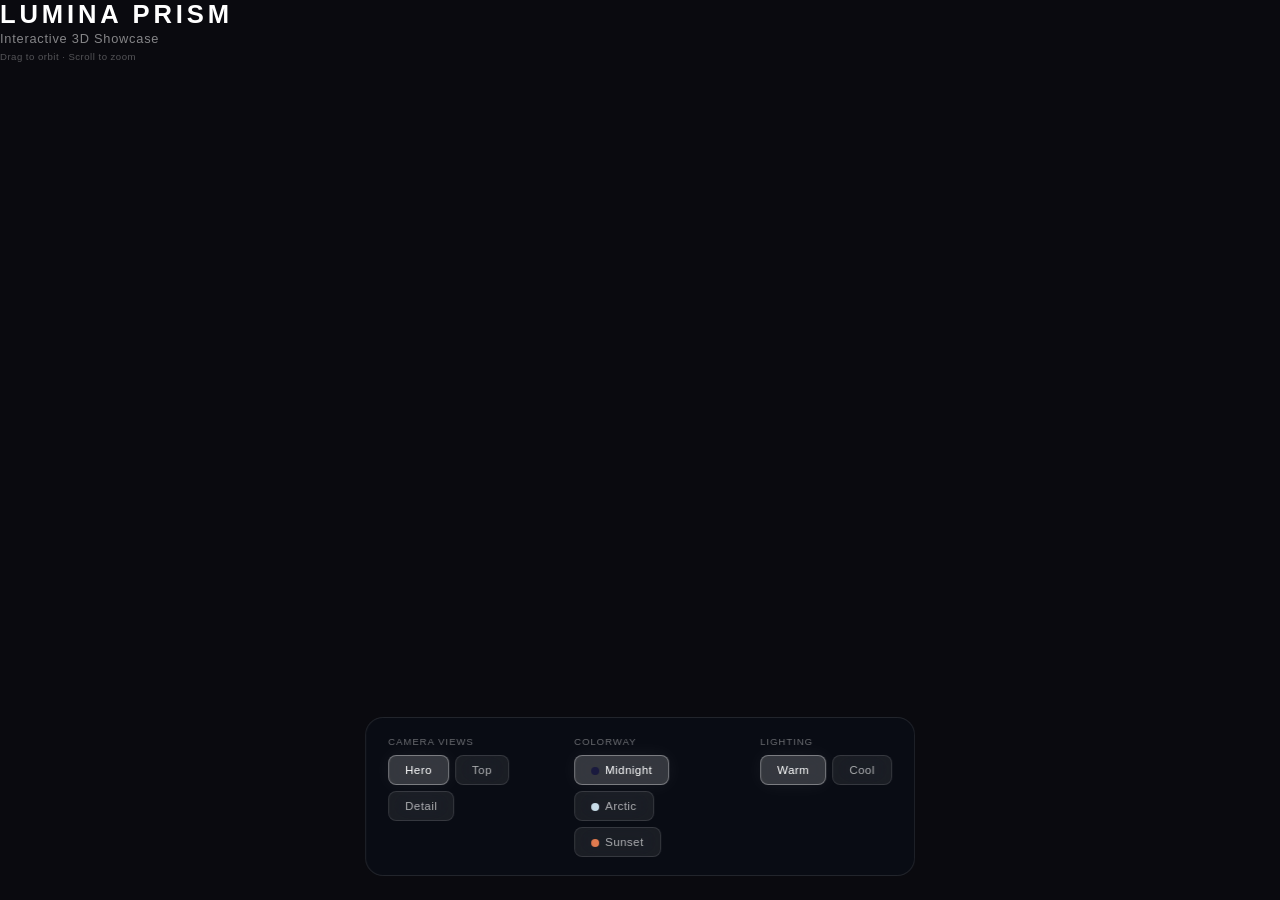
==== workspace/index.html @ d3f50e69 "feat: stage-gated 3D optimizer harness and lumina-prism-3d showcase" ====
<!DOCTYPE html>
<html lang="en">
<head>
<meta charset="UTF-8">
<meta name="viewport" content="width=device-width, initial-scale=1.0">
<title>LUMINA PRISM — Interactive 3D Showcase</title>
<link rel="icon" href="data:,">
<link rel="stylesheet" href="style.css">
<script type="importmap">
{
  "imports": {
    "three": "./vendor/three.module.js",
    "three/addons/": "./vendor/"
  }
}
</script>
</head>
<body>
<div id="canvas-container"></div>

<div id="hud" class="hud">
  <div class="hud-panel hud-title">
    <h1>LUMINA PRISM</h1>
    <p>Interactive 3D Showcase</p>
  </div>

  <div class="hud-controls">
    <div class="hud-panel hud-presets">
      <span class="hud-label">Camera Views</span>
      <div class="btn-group">
        <button data-preset="hero" class="preset-btn active">Hero</button>
        <button data-preset="top" class="preset-btn">Top</button>
        <button data-preset="detail" class="preset-btn">Detail</button>
      </div>
    </div>

    <div class="hud-panel hud-colorways">
      <span class="hud-label">Colorway</span>
      <div class="btn-group">
        <button data-colorway="midnight" class="color-btn active">Midnight</button>
        <button data-colorway="arctic" class="color-btn">Arctic</button>
        <button data-colorway="sunset" class="color-btn">Sunset</button>
      </div>
    </div>

    <div class="hud-panel hud-lighting">
      <span class="hud-label">Lighting</span>
      <div class="btn-group">
        <button data-lighting="warm" class="light-btn active">Warm</button>
        <button data-lighting="cool" class="light-btn">Cool</button>
      </div>
    </div>
  </div>

  <div class="hud-panel hud-footer">
    <span>Drag to orbit · Scroll to zoom</span>
  </div>
</div>

<script type="module" src="main.js"></script>
</body>
</html>
---- workspace/style.css ----
*, *::before, *::after {
  margin: 0;
  padding: 0;
  box-sizing: border-box;
}

html, body {
  width: 100%;
  height: 100%;
  overflow: hidden;
  font-family: 'Inter', -apple-system, BlinkMacSystemFont, 'Segoe UI', Roboto, sans-serif;
  background: #0a0a0f;
  color: #e8e8ec;
}

#canvas-container {
  position: fixed;
  inset: 0;
  z-index: 1;
}

.hud {
  position: fixed;
  z-index: 10;
  pointer-events: none;
}

.hud-panel {
  pointer-events: auto;
}

/* Title panel */
.hud-title {
  top: 24px;
  left: 28px;
}

.hud-title h1 {
  font-size: clamp(1rem, 2.5vw, 1.6rem);
  font-weight: 700;
  letter-spacing: 0.15em;
  color: #ffffff;
  text-transform: uppercase;
}

.hud-title p {
  font-size: clamp(0.6rem, 1.2vw, 0.8rem);
  font-weight: 400;
  letter-spacing: 0.06em;
  color: rgba(255, 255, 255, 0.5);
  margin-top: 2px;
}

/* Frosted control panel container — anchored bottom on mobile, row on desktop */
.hud-controls {
  position: fixed;
  bottom: 24px;
  left: 50%;
  transform: translateX(-50%);
  display: flex;
  align-items: flex-start;
  gap: 16px;
  padding: 18px 22px;
  border-radius: 18px;
  background: rgba(10, 14, 22, 0.82);
  backdrop-filter: blur(12px);
  -webkit-backdrop-filter: blur(12px);
  border: 1px solid rgba(255, 255, 255, 0.1);
  pointer-events: auto;
  z-index: 10;
}

.hud-presets, .hud-colorways, .hud-lighting {
  display: flex;
  flex-direction: column;
}

@media (max-width: 768px) {
  .hud-controls {
    left: 12px;
    right: 12px;
    bottom: 12px;
    transform: none;
    flex-wrap: wrap;
    justify-content: center;
    padding: 14px;
    gap: 10px;
  }

  .hud-presets, .hud-colorways, .hud-lighting {
    width: 100%;
    align-items: center;
  }
}

@media (max-width: 390px) {
  .hud-controls { padding: 12px; gap: 8px; }
  .btn-group { max-width: 100%; justify-content: center; }
}

.hud-label {
  display: block;
  font-size: clamp(0.5rem, 1vw, 0.6rem);
  font-weight: 500;
  letter-spacing: 0.1em;
  text-transform: uppercase;
  color: rgba(255, 255, 255, 0.4);
  margin-bottom: 8px;
}

.btn-group {
  display: flex;
  gap: 6px;
  flex-wrap: wrap;
  max-width: 170px;
}

/* Shared button styles */
.preset-btn, .color-btn, .light-btn {
  background: rgba(255, 255, 255, 0.07);
  border: 1px solid rgba(255, 255, 255, 0.12);
  color: rgba(255, 255, 255, 0.65);
  font-family: inherit;
  font-size: clamp(0.6rem, 1.2vw, 0.72rem);
  font-weight: 500;
  letter-spacing: 0.04em;
  padding: clamp(6px, 1.2vh, 8px) clamp(10px, 2vw, 16px);
  border-radius: 8px;
  cursor: pointer;
  transition: all 0.25s ease;
  backdrop-filter: blur(12px);
  -webkit-backdrop-filter: blur(12px);
  white-space: nowrap;
}

.preset-btn:hover, .color-btn:hover, .light-btn:hover {
  background: rgba(255, 255, 255, 0.14);
  color: #ffffff;
  border-color: rgba(255, 255, 255, 0.25);
}

.preset-btn.active, .color-btn.active, .light-btn.active {
  background: rgba(255, 255, 255, 0.18);
  color: #ffffff;
  border-color: rgba(255, 255, 255, 0.35);
  box-shadow: 0 0 20px rgba(255, 255, 255, 0.06);
}

/* Color indicator dots */
.color-btn::before {
  content: '';
  display: inline-block;
  width: 8px;
  height: 8px;
  border-radius: 50%;
  margin-right: 6px;
  vertical-align: middle;
}

.color-btn[data-colorway="midnight"]::before { background: #1a1a3e; }
.color-btn[data-colorway="arctic"]::before   { background: #c8dce8; }
.color-btn[data-colorway="sunset"]::before   { background: #e07a4f; }

/* Footer */
.hud-footer {
  bottom: 24px;
  right: 28px;
}

@media (max-width: 390px) {
  .hud-footer { display: none; }
}

.hud-footer span {
  font-size: clamp(0.5rem, 1vw, 0.6rem);
  letter-spacing: 0.05em;
  color: rgba(255, 255, 255, 0.3);
}
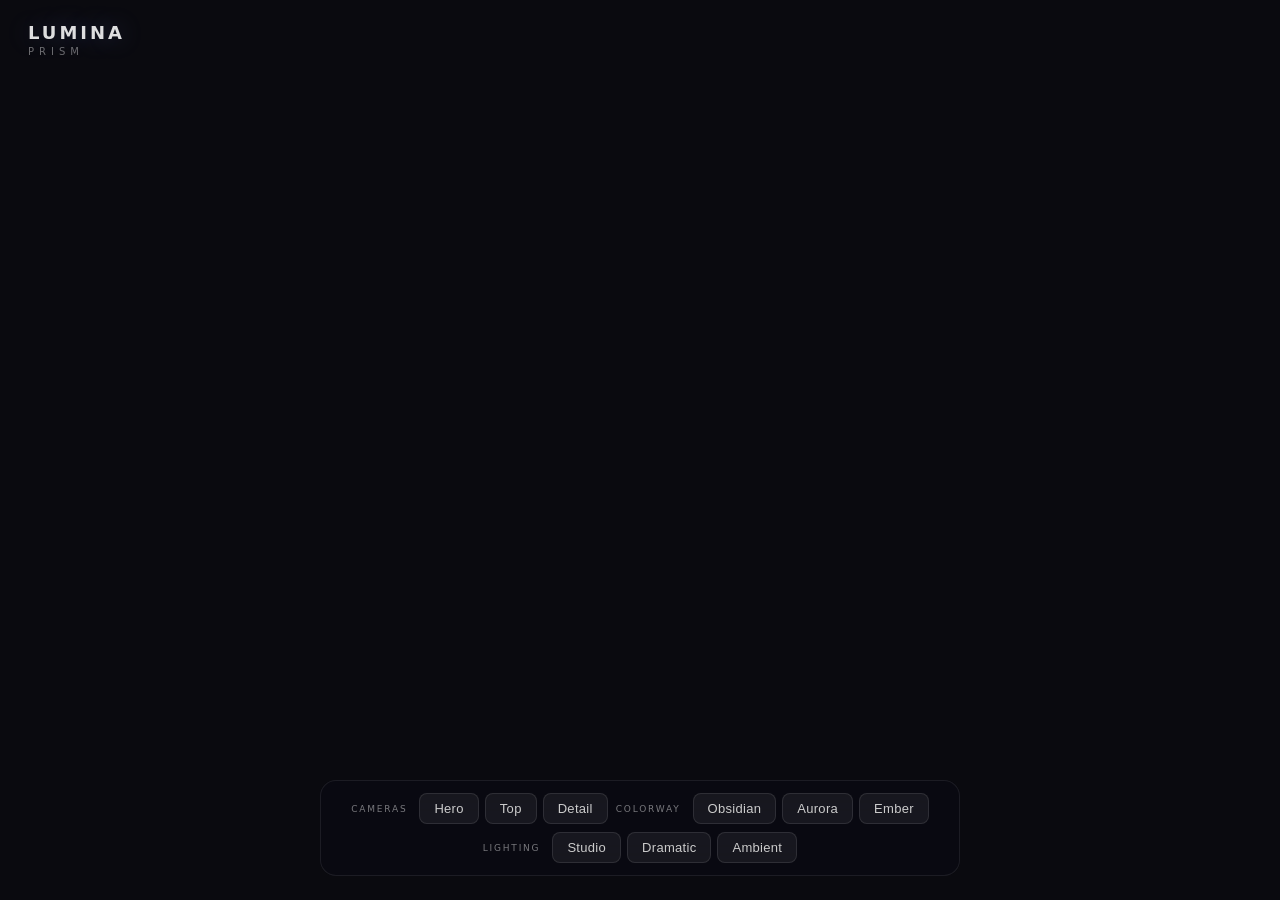
==== commit bba623a8: "feat: complete v4 art-direction polish (100/100) with ACES tone mapping and frosted HUD" ====
--- a/workspace/index.html
+++ b/workspace/index.html
@@ -2,10 +2,11 @@
 <html lang="en">
 <head>
 <meta charset="UTF-8">
-<meta name="viewport" content="width=device-width, initial-scale=1.0">
-<title>LUMINA PRISM — Interactive 3D Showcase</title>
+<meta name="viewport" content="width=device-width, initial-scale=1.0, maximum-scale=1.0, user-scalable=no">
+<title>LUMINA PRISM — 3D Product Showcase</title>
 <link rel="icon" href="data:,">
-<link rel="stylesheet" href="style.css">
+<div class="brand-header" id="brandHeader"><span>LUMINA</span><span>PRISM</span></div>
+<link rel="stylesheet" href="./style.css">
 <script type="importmap">
 {
   "imports": {
@@ -16,47 +17,27 @@
 </script>
 </head>
 <body>
-<div id="canvas-container"></div>
-
-<div id="hud" class="hud">
-  <div class="hud-panel hud-title">
-    <h1>LUMINA PRISM</h1>
-    <p>Interactive 3D Showcase</p>
+<canvas id="gl"></canvas>
+<div class="hud" id="hud">
+  <div class="hud-panel presets-panel">
+    <span class="hud-label">CAMERAS</span>
+    <button class="hud-btn" data-preset="hero">Hero</button>
+    <button class="hud-btn" data-preset="top">Top</button>
+    <button class="hud-btn" data-preset="detail">Detail</button>
   </div>
-
-  <div class="hud-controls">
-    <div class="hud-panel hud-presets">
-      <span class="hud-label">Camera Views</span>
-      <div class="btn-group">
-        <button data-preset="hero" class="preset-btn active">Hero</button>
-        <button data-preset="top" class="preset-btn">Top</button>
-        <button data-preset="detail" class="preset-btn">Detail</button>
-      </div>
-    </div>
-
-    <div class="hud-panel hud-colorways">
-      <span class="hud-label">Colorway</span>
-      <div class="btn-group">
-        <button data-colorway="midnight" class="color-btn active">Midnight</button>
-        <button data-colorway="arctic" class="color-btn">Arctic</button>
-        <button data-colorway="sunset" class="color-btn">Sunset</button>
-      </div>
-    </div>
-
-    <div class="hud-panel hud-lighting">
-      <span class="hud-label">Lighting</span>
-      <div class="btn-group">
-        <button data-lighting="warm" class="light-btn active">Warm</button>
-        <button data-lighting="cool" class="light-btn">Cool</button>
-      </div>
-    </div>
+  <div class="hud-panel colorways-panel">
+    <span class="hud-label">COLORWAY</span>
+    <button class="hud-btn" data-colorway="obsidian">Obsidian</button>
+    <button class="hud-btn" data-colorway="aurora">Aurora</button>
+    <button class="hud-btn" data-colorway="ember">Ember</button>
   </div>
-
-  <div class="hud-panel hud-footer">
-    <span>Drag to orbit · Scroll to zoom</span>
+  <div class="hud-panel lighting-panel">
+    <span class="hud-label">LIGHTING</span>
+    <button class="hud-btn" data-lighting="studio">Studio</button>
+    <button class="hud-btn" data-lighting="dramatic">Dramatic</button>
+    <button class="hud-btn" data-lighting="ambient">Ambient</button>
   </div>
 </div>
-
-<script type="module" src="main.js"></script>
+<script type="module" src="./main.js"></script>
 </body>
 </html>
--- a/workspace/style.css
+++ b/workspace/style.css
@@ -1,178 +1,91 @@
-*, *::before, *::after {
-  margin: 0;
-  padding: 0;
-  box-sizing: border-box;
+*, *::before, *::after { margin:0; padding:0; box-sizing:border-box; }
+
+html, body {
+  width:100%; height:100%; overflow:hidden;
+  background:#0a0a0f; font-family:'Inter',system-ui,-apple-system,sans-serif;
 }
 
-html, body {
-  width: 100%;
-  height: 100%;
-  overflow: hidden;
-  font-family: 'Inter', -apple-system, BlinkMacSystemFont, 'Segoe UI', Roboto, sans-serif;
-  background: #0a0a0f;
-  color: #e8e8ec;
+.brand-header {
+  position:fixed; top:24px; left:28px; z-index:10; pointer-events:none; user-select:none;
+  line-height:1.05; letter-spacing:3px; text-transform:uppercase;
+}
+.brand-header span:first-child {
+  display:block; font-size:18px; font-weight:700; color:#ffffffdd;
+  text-shadow:0 0 24px rgba(140,160,255,0.3), 0 0 48px rgba(140,160,255,0.1);
+}
+.brand-header span:last-child {
+  display:block; font-size:10px; font-weight:400; color:#ffffff66; letter-spacing:5px; margin-top:4px;
 }
 
-#canvas-container {
-  position: fixed;
-  inset: 0;
-  z-index: 1;
+@media (max-width:768px) {
+  .brand-header { top:16px; left:16px; }
+  .brand-header span:first-child { font-size:15px; }
+  .brand-header span:last-child { font-size:9px; letter-spacing:4px; }
 }
 
-.hud {
-  position: fixed;
-  z-index: 10;
-  pointer-events: none;
+@media (max-width:390px) {
+  .brand-header { top:12px; left:12px; }
+  .brand-header span:first-child { font-size:13px; letter-spacing:2px; }
+  .brand-header span:last-child { font-size:8px; letter-spacing:3px; margin-top:3px; }
 }
 
-.hud-panel {
-  pointer-events: auto;
+#gl { display:block; width:100%; height:100%; position:absolute; top:0; left:0; }
+
+.hud {
+  position:fixed; bottom:24px; left:50%; transform:translateX(-50%);
+  display:flex; gap:8px; z-index:10; padding:12px 16px;
+  background:rgba(10,10,18,0.72); backdrop-filter:blur(18px) saturate(1.4);
+  -webkit-backdrop-filter:blur(18px) saturate(1.4);
+  border:1px solid rgba(255,255,255,0.08); border-radius:16px;
+  flex-wrap:wrap; justify-content:center; align-items:flex-start;
+  max-width:calc(100vw - 32px);
 }
 
-/* Title panel */
-.hud-title {
-  top: 24px;
-  left: 28px;
+.hud-panel { 
+  display:flex; gap:6px; align-items:center; flex-wrap:wrap; min-width:0;
 }
 
-.hud-title h1 {
-  font-size: clamp(1rem, 2.5vw, 1.6rem);
-  font-weight: 700;
-  letter-spacing: 0.15em;
-  color: #ffffff;
-  text-transform: uppercase;
+.hud-label {
+  color:rgba(255,255,255,0.45); font-size:9px; letter-spacing:1.8px;
+  text-transform:uppercase; padding-right:6px; white-space:nowrap; flex-shrink:0;
 }
 
-.hud-title p {
-  font-size: clamp(0.6rem, 1.2vw, 0.8rem);
-  font-weight: 400;
-  letter-spacing: 0.06em;
-  color: rgba(255, 255, 255, 0.5);
-  margin-top: 2px;
+.hud-btn {
+  background:rgba(255,255,255,0.06); color:#ccc; border:1px solid rgba(255,255,255,0.1);
+  padding:7px 14px; border-radius:8px; font-size:13px; cursor:pointer;
+  transition:all 0.2s ease; white-space:nowrap; font-weight:500;
+  letter-spacing:0.3px; flex-shrink:1; min-width:0; text-align:center;
 }
 
-/* Frosted control panel container — anchored bottom on mobile, row on desktop */
-.hud-controls {
-  position: fixed;
-  bottom: 24px;
-  left: 50%;
-  transform: translateX(-50%);
-  display: flex;
-  align-items: flex-start;
-  gap: 16px;
-  padding: 18px 22px;
-  border-radius: 18px;
-  background: rgba(10, 14, 22, 0.82);
-  backdrop-filter: blur(12px);
-  -webkit-backdrop-filter: blur(12px);
-  border: 1px solid rgba(255, 255, 255, 0.1);
-  pointer-events: auto;
-  z-index: 10;
+.hud-btn:hover { background:rgba(255,255,255,0.14); color:#fff; border-color:rgba(255,255,255,0.25); }
+.hud-btn.active { background:rgba(120,140,255,0.22); color:#a8b8ff; border-color:rgba(120,140,255,0.45); box-shadow:0 0 12px rgba(120,140,255,0.15); }
+
+@media (max-width:480px) {
+  .hud { bottom:16px; gap:6px; padding:10px 12px; max-width:calc(100vw - 24px); border-radius:12px; }
+  .hud-btn { font-size:11px; padding:5px 10px; border-radius:6px; letter-spacing:0.2px; }
+  .hud-label { font-size:8px; letter-spacing:1.4px; padding-right:4px; width:100%; margin-bottom:-2px; }
 }
 
-.hud-presets, .hud-colorways, .hud-lighting {
-  display: flex;
-  flex-direction: column;
-}
-
-@media (max-width: 768px) {
-  .hud-controls {
-    left: 12px;
-    right: 12px;
-    bottom: 12px;
-    transform: none;
-    flex-wrap: wrap;
-    justify-content: center;
-    padding: 14px;
-    gap: 10px;
+@media (max-width:414px) {
+  .hud { 
+    bottom:12px; gap:4px; padding:7px 8px; max-width:calc(100vw - 16px); border-radius:10px; 
+    flex-direction:column; align-items:center; width:auto; left:0; transform:none;
   }
-
-  .hud-presets, .hud-colorways, .hud-lighting {
-    width: 100%;
-    align-items: center;
+  .hud-panel { gap:3px; justify-content:center; }
+  .hud-label { font-size:8px; padding-right:0; text-align:center; margin-bottom:1px; width:100%; color:rgba(255,255,255,0.4); }
+  .hud-btn { 
+    font-size:10px; padding:3px 8px; border-radius:5px; letter-spacing:0.2px; min-width:56px; flex:1 1 auto; max-width:calc(50% - 6px); 
   }
 }
 
-@media (max-width: 390px) {
-  .hud-controls { padding: 12px; gap: 8px; }
-  .btn-group { max-width: 100%; justify-content: center; }
+@media (max-width:360px) {
+  .hud { gap:3px; padding:6px 7px; border-radius:8px; }
+  .hud-btn { font-size:9px; padding:2px 6px; min-width:50px; max-width:calc(50% - 4px); }
 }
 
-.hud-label {
-  display: block;
-  font-size: clamp(0.5rem, 1vw, 0.6rem);
-  font-weight: 500;
-  letter-spacing: 0.1em;
-  text-transform: uppercase;
-  color: rgba(255, 255, 255, 0.4);
-  margin-bottom: 8px;
-}
-
-.btn-group {
-  display: flex;
-  gap: 6px;
-  flex-wrap: wrap;
-  max-width: 170px;
-}
-
-/* Shared button styles */
-.preset-btn, .color-btn, .light-btn {
-  background: rgba(255, 255, 255, 0.07);
-  border: 1px solid rgba(255, 255, 255, 0.12);
-  color: rgba(255, 255, 255, 0.65);
-  font-family: inherit;
-  font-size: clamp(0.6rem, 1.2vw, 0.72rem);
-  font-weight: 500;
-  letter-spacing: 0.04em;
-  padding: clamp(6px, 1.2vh, 8px) clamp(10px, 2vw, 16px);
-  border-radius: 8px;
-  cursor: pointer;
-  transition: all 0.25s ease;
-  backdrop-filter: blur(12px);
-  -webkit-backdrop-filter: blur(12px);
-  white-space: nowrap;
-}
-
-.preset-btn:hover, .color-btn:hover, .light-btn:hover {
-  background: rgba(255, 255, 255, 0.14);
-  color: #ffffff;
-  border-color: rgba(255, 255, 255, 0.25);
-}
-
-.preset-btn.active, .color-btn.active, .light-btn.active {
-  background: rgba(255, 255, 255, 0.18);
-  color: #ffffff;
-  border-color: rgba(255, 255, 255, 0.35);
-  box-shadow: 0 0 20px rgba(255, 255, 255, 0.06);
-}
-
-/* Color indicator dots */
-.color-btn::before {
-  content: '';
-  display: inline-block;
-  width: 8px;
-  height: 8px;
-  border-radius: 50%;
-  margin-right: 6px;
-  vertical-align: middle;
-}
-
-.color-btn[data-colorway="midnight"]::before { background: #1a1a3e; }
-.color-btn[data-colorway="arctic"]::before   { background: #c8dce8; }
-.color-btn[data-colorway="sunset"]::before   { background: #e07a4f; }
-
-/* Footer */
-.hud-footer {
-  bottom: 24px;
-  right: 28px;
-}
-
-@media (max-width: 390px) {
-  .hud-footer { display: none; }
-}
-
-.hud-footer span {
-  font-size: clamp(0.5rem, 1vw, 0.6rem);
-  letter-spacing: 0.05em;
-  color: rgba(255, 255, 255, 0.3);
+@media (max-height:600px) {
+  .hud { bottom:8px; padding:6px 10px; gap:4px; flex-direction:row !important; align-items:center; width:auto; left:50%; transform:translateX(-50%); max-width:calc(100vw - 24px); }
+  .hud-panel { gap:4px; justify-content:flex-start; }
+  .hud-label { font-size:8px; padding-right:4px; width:auto; text-align:left; margin-bottom:-1px; }
+  .hud-btn { font-size:10px; padding:3px 8px; min-width:52px; max-width:none; flex-shrink:0; }
 }
